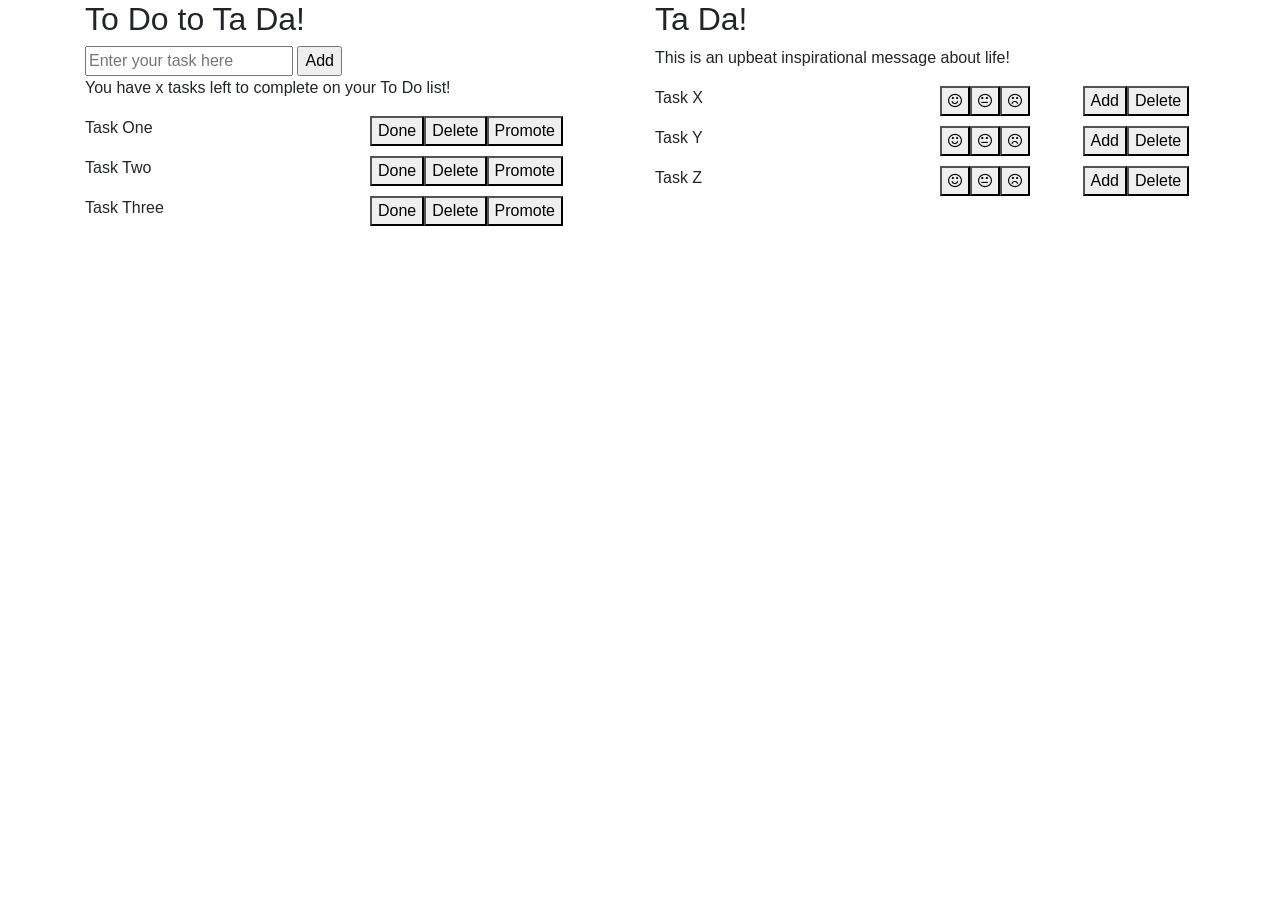
==== index.html @ cca59848 "Added working responsive design" ====
<!DOCTYPE html>
<html lang="en">

<head>
    <meta charset="UTF-8">
    <meta name="viewport" content="width=device-width, initial-scale=1.0">
    <meta http-equiv="X-UA-Compatible" content="ie=edge">
    <title>To Do Ta Da</title>
    <link rel="stylesheet" href="https://stackpath.bootstrapcdn.com/bootstrap/4.3.1/css/bootstrap.min.css"
        integrity="sha384-ggOyR0iXCbMQv3Xipma34MD+dH/1fQ784/j6cY/iJTQUOhcWr7x9JvoRxT2MZw1T" crossorigin="anonymous">
    <link rel="stylesheet" href="https://stackpath.bootstrapcdn.com/font-awesome/4.7.0/css/font-awesome.min.css">
    <link rel="stylesheet" href="styles.css">
</head>

<body>
    <div class="container">
        <!-- container div -->
        <div class="row">
            <!-- main row div -->

            <div class="col-12 col-sm-6">
                <!-- responsive section for larger layouts -->
                <h2>To Do to Ta Da!</h2>
                <form>
                    <fieldset>
                        <div id=“Add-Task”>
                            <!-- add task div -->
                            <input type="text" placeholder="Enter your task here" />
                            <input type="submit" value="Add">
                        </div> <!-- add task div -->
                    </fieldset>
                </form>
                <p>
                    You have x tasks left to complete on your To Do list!
                </p>
                <div class="row">
                    <!-- row div for task 1 -->
                    <div class="col-6">
                        <!-- class div for task 1 -->
                        <p>Task One</p>
                    </div> <!-- class div for task 1 -->
                    <div class="col-6">
                        <!-- class div for task 1 buttons -->
                        <div class="btn-group" role="group" aria-label="To Do List Buttons">
                            <!-- div task 1 buttons group -->
                            <button>Done</button>
                            <button>Delete</button>
                            <button>Promote</button>
                        </div> <!-- div task 1 buttons group -->
                    </div> <!-- class div for task 1 buttons -->
                </div> <!-- row div for task 1 -->
                <div class="row">
                    <!-- row div for task 2 -->
                    <div class="col-6">
                        <!-- class div for task 2 -->
                        <p>Task Two</p>
                    </div> <!-- class div for task 2 -->
                    <div class="col-6">
                        <!-- class div for task 2 buttons-->
                        <div class="btn-group" role="group" aria-label="To Do List Buttons">
                            <button>Done</button>
                            <button>Delete</button>
                            <button>Promote</button>
                        </div> <!-- class div for task 2 buttons-->
                    </div> <!-- class div for task 2 -->
                </div> <!-- row div for task 2 -->
                <div class="row">
                    <!-- row div for task 3 -->
                    <div class="col-6">
                        <!-- class div for task 3 -->
                        <p>Task Three</p>
                    </div> <!-- class div for task 3 -->
                    <div class="col-6">
                        <!-- class div for task 3 buttons-->
                        <div class="btn-group" role="group" aria-label="To Do List Buttons">
                            <button>Done</button>
                            <button>Delete</button>
                            <button>Promote</button>
                        </div> <!-- class div for task 3 buttons-->
                    </div> <!-- class div for task 3 -->
                </div> <!-- row div for task 3 -->
            </div> <!-- responsive section for larger layouts -->

            <!-- ta da section -->
            <div class="col-12 col-sm-6">
                <!-- responsive section for larger layouts -->
                <div>
                    <!-- ta da heading row div -->
                    <h2>Ta Da!</h2>
                </div> <!-- ta da heading row div -->
                <div>
                    <!-- ta da message row div -->
                    <p>This is an upbeat inspirational message about life!</p>
                </div> <!-- ta da message row div -->
                <div class="row">
                    <!-- row div for task x -->
                    <div class="col-6">
                        <!-- class div for task x -->
                        <p>Task X</p>
                    </div> <!-- class div for task x -->
                    <div class="col-3">
                        <!-- class div for task x emoticons-->
                        <div class="btn-group" role="group" aria-label="Ta Da list emoticon buttons">
                            <!-- class div for task x emoticons buttons-->
                            <button><i class="fa fa-smile-o" aria-hidden="true"></i></button>
                            <button><i class="fa fa-meh-o" aria-hidden="true"></i></button>
                            <button><i class="fa fa-frown-o" aria-hidden="true"></i></button>
                        </div><!-- class div for task x emoticons buttons-->
                    </div><!-- class div for task x emoticons-->

                    <div class="col-3">
                        <!-- class div for task y button group-->
                        <div class="btn-group" role="group" aria-label="Ta Da List Buttons">
                            <!-- class div for task y buttons-->
                            <button>Add</button>
                            <button>Delete</button>
                        </div> <!-- class div for task y buttons-->
                    </div> <!-- class div for task y button group-->
                </div> <!-- row div for task y -->
                <div class="row">
                    <!-- row div for task y -->
                    <div class="col-6">
                        <!-- class div for task y -->
                        <p>Task Y</p>
                    </div> <!-- class div for task y -->
                    <div class="col-3">
                        <!-- class div for task y emoticons-->
                        <div class="btn-group" role="group" aria-label="Ta Da list emoticon buttons">
                            <!-- class div for task y emoticons buttons-->
                            <button><i class="fa fa-smile-o" aria-hidden="true"></i></button>
                            <button><i class="fa fa-meh-o" aria-hidden="true"></i></button>
                            <button><i class="fa fa-frown-o" aria-hidden="true"></i></button>
                        </div><!-- class div for task y emoticons buttons-->
                    </div><!-- class div for task y emoticons-->

                    <div class="col-3">
                        <!-- class div for task y button group-->
                        <div class="btn-group" role="group" aria-label="Ta Da List Buttons">
                            <!-- class div for task y buttons-->
                            <button>Add</button>
                            <button>Delete</button>
                        </div> <!-- class div for task y buttons-->
                    </div> <!-- class div for task y button group-->
                </div> <!-- row div for task y -->


                <div class="row">
                    <!-- row div for task z -->
                    <div class="col-6">
                        <!-- class div for task z -->
                        <p>Task Z</p>
                    </div> <!-- class div for task z -->
                    <div class="col-3">
                        <!-- class div for task z emoticons-->
                        <div class="btn-group" role="group" aria-label="Ta Da list emoticon buttons">
                            <!-- class div for task z emoticons buttons-->
                            <button><i class="fa fa-smile-o" aria-hidden="true"></i></button>
                            <button><i class="fa fa-meh-o" aria-hidden="true"></i></button>
                            <button><i class="fa fa-frown-o" aria-hidden="true"></i></button>
                        </div><!-- class div for task z emoticons buttons-->
                    </div><!-- class div for task z emoticons-->

                    <div class="col-3">
                        <!-- class div for task z button group-->
                        <div class="btn-group" role="group" aria-label="Ta Da List Buttons">
                            <!-- class div for task z buttons-->
                            <button>Add</button>
                            <button>Delete</button>
                        </div> <!-- class div for task z buttons-->
                    </div> <!-- class div for task z button group-->
                </div> <!-- row div for task z -->
            </div> <!-- responsive section for larger layouts -->

        </div> <!-- main row div -->
    </div> <!-- container div -->
</body>

</html>
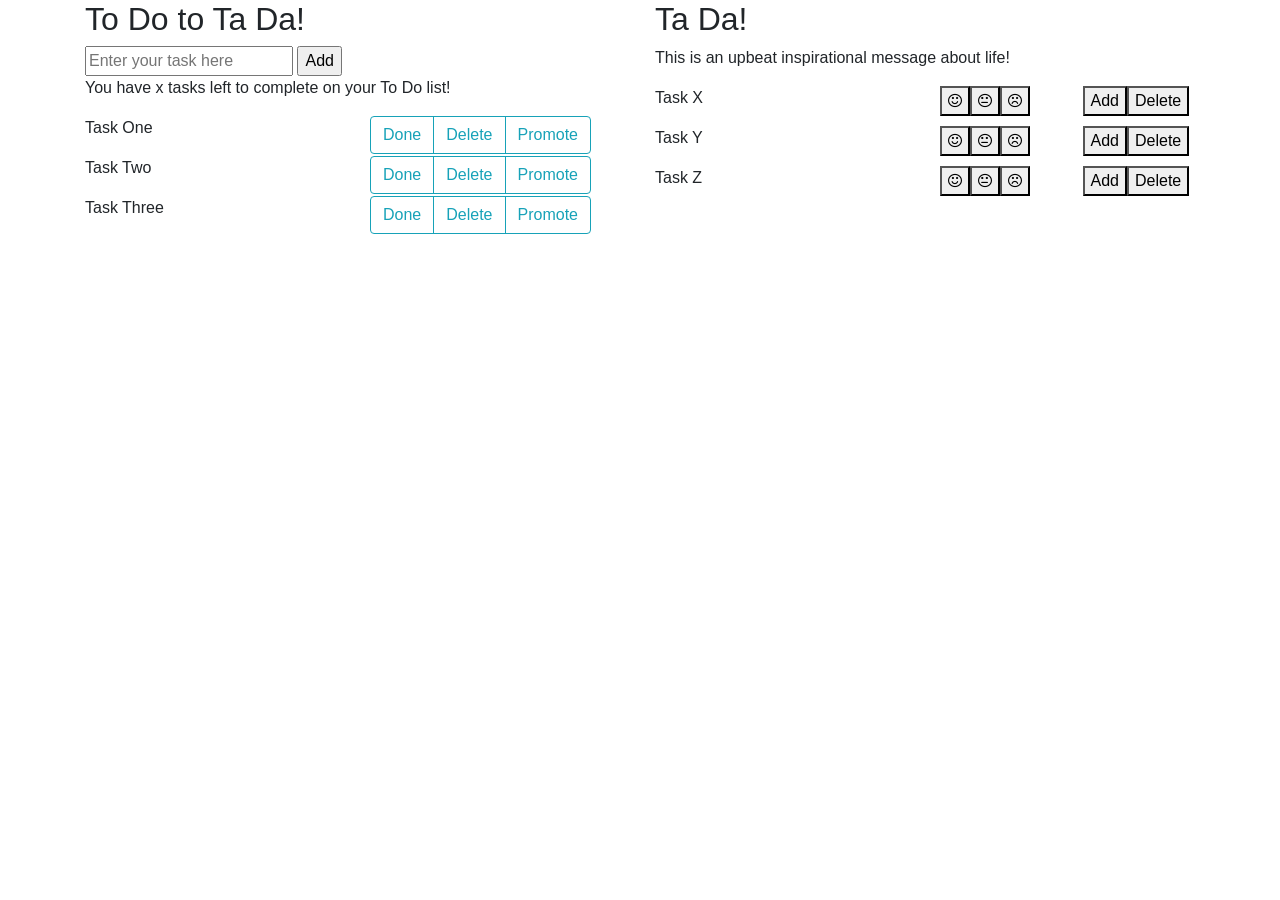
==== commit 7cab4cc9: "Added styling to To Do buttons" ====
--- a/index.html
+++ b/index.html
@@ -43,9 +43,9 @@
                         <!-- class div for task 1 buttons -->
                         <div class="btn-group" role="group" aria-label="To Do List Buttons">
                             <!-- div task 1 buttons group -->
-                            <button>Done</button>
-                            <button>Delete</button>
-                            <button>Promote</button>
+                            <button type="button" class="btn btn-outline-info">Done</button>
+                            <button type="button" class="btn btn-outline-info">Delete</button>
+                            <button type="button" class="btn btn-outline-info">Promote</button>
                         </div> <!-- div task 1 buttons group -->
                     </div> <!-- class div for task 1 buttons -->
                 </div> <!-- row div for task 1 -->
@@ -58,9 +58,9 @@
                     <div class="col-6">
                         <!-- class div for task 2 buttons-->
                         <div class="btn-group" role="group" aria-label="To Do List Buttons">
-                            <button>Done</button>
-                            <button>Delete</button>
-                            <button>Promote</button>
+                            <button type="button" class="btn btn-outline-info">Done</button>
+                            <button type="button" class="btn btn-outline-info">Delete</button>
+                            <button type="button" class="btn btn-outline-info">Promote</button>
                         </div> <!-- class div for task 2 buttons-->
                     </div> <!-- class div for task 2 -->
                 </div> <!-- row div for task 2 -->
@@ -73,9 +73,9 @@
                     <div class="col-6">
                         <!-- class div for task 3 buttons-->
                         <div class="btn-group" role="group" aria-label="To Do List Buttons">
-                            <button>Done</button>
-                            <button>Delete</button>
-                            <button>Promote</button>
+                            <button type="button" class="btn btn-outline-info">Done</button>
+                            <button type="button" class="btn btn-outline-info">Delete</button>
+                            <button type="button" class="btn btn-outline-info">Promote</button>
                         </div> <!-- class div for task 3 buttons-->
                     </div> <!-- class div for task 3 -->
                 </div> <!-- row div for task 3 -->
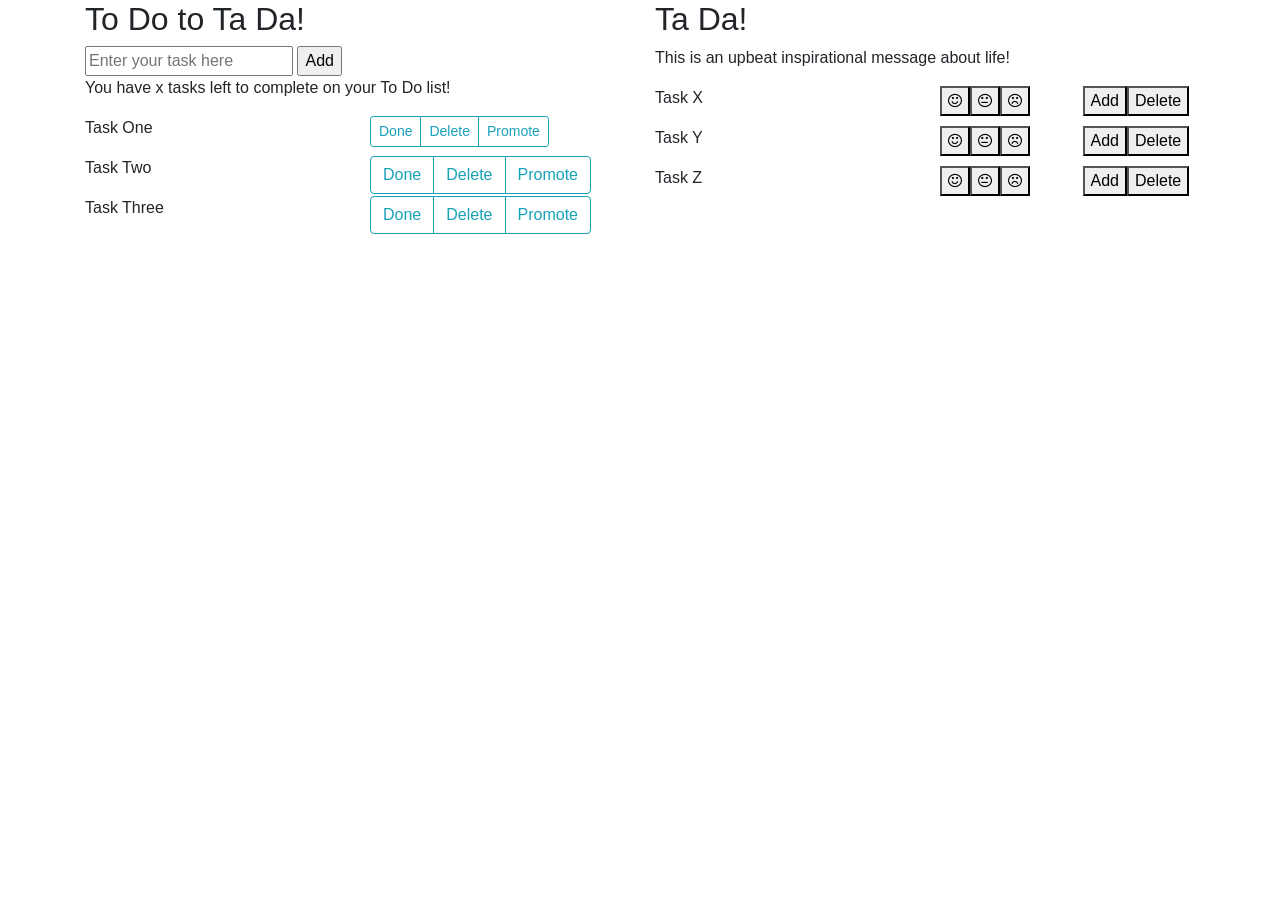
==== commit 10b0a426: "Styled To Do list buttons to be smaller" ====
--- a/index.html
+++ b/index.html
@@ -43,9 +43,9 @@
                         <!-- class div for task 1 buttons -->
                         <div class="btn-group" role="group" aria-label="To Do List Buttons">
                             <!-- div task 1 buttons group -->
-                            <button type="button" class="btn btn-outline-info">Done</button>
-                            <button type="button" class="btn btn-outline-info">Delete</button>
-                            <button type="button" class="btn btn-outline-info">Promote</button>
+                            <button type="button" class="btn btn-outline-info btn-sm">Done</button>
+                            <button type="button" class="btn btn-outline-info btn-sm">Delete</button>
+                            <button type="button" class="btn btn-outline-info btn-sm">Promote</button>
                         </div> <!-- div task 1 buttons group -->
                     </div> <!-- class div for task 1 buttons -->
                 </div> <!-- row div for task 1 -->
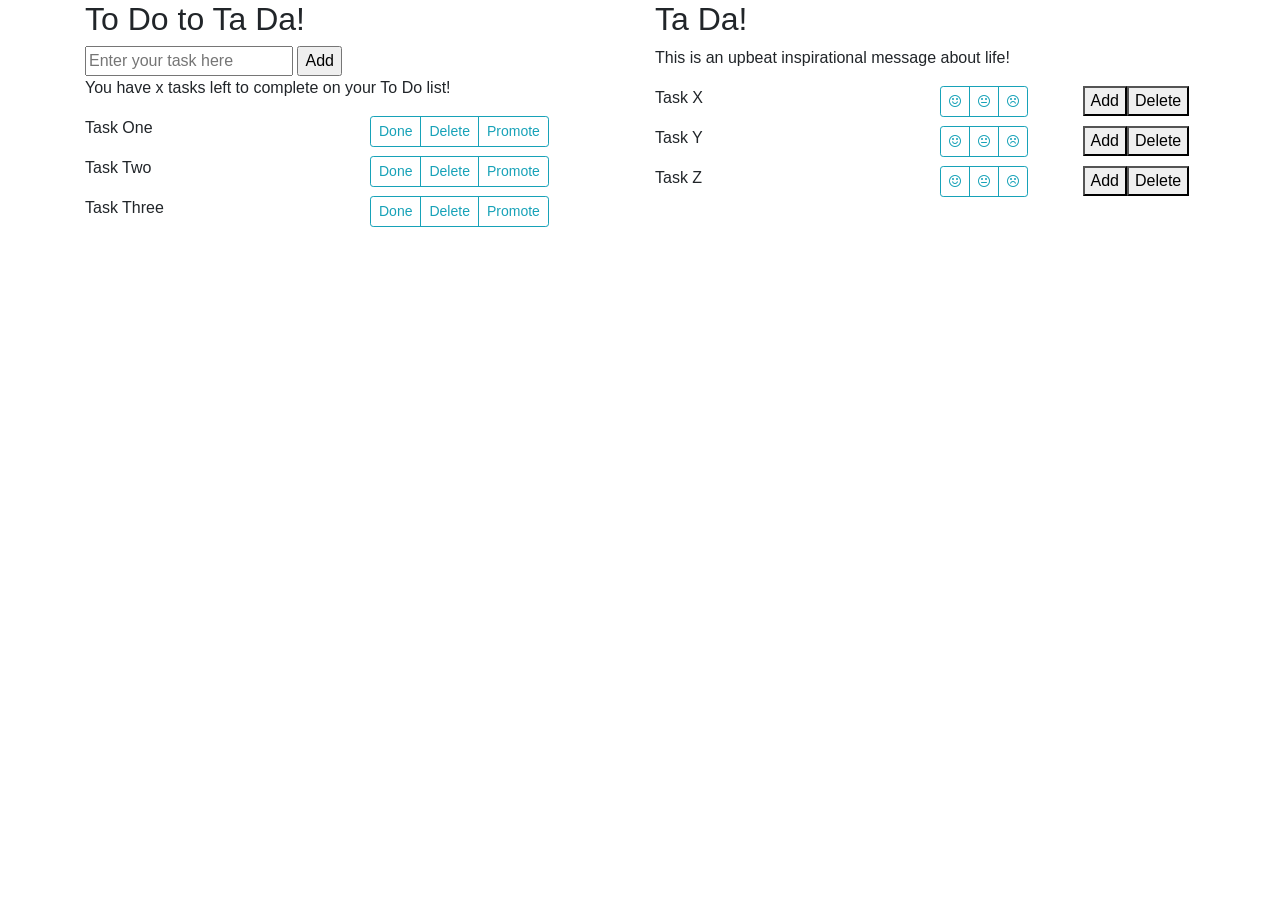
==== commit 4da86228: "Added styling and sizing to emoticon buttons" ====
--- a/index.html
+++ b/index.html
@@ -58,9 +58,9 @@
                     <div class="col-6">
                         <!-- class div for task 2 buttons-->
                         <div class="btn-group" role="group" aria-label="To Do List Buttons">
-                            <button type="button" class="btn btn-outline-info">Done</button>
-                            <button type="button" class="btn btn-outline-info">Delete</button>
-                            <button type="button" class="btn btn-outline-info">Promote</button>
+                            <button type="button" class="btn btn-outline-info btn-sm">Done</button>
+                            <button type="button" class="btn btn-outline-info btn-sm">Delete</button>
+                            <button type="button" class="btn btn-outline-info btn-sm">Promote</button>
                         </div> <!-- class div for task 2 buttons-->
                     </div> <!-- class div for task 2 -->
                 </div> <!-- row div for task 2 -->
@@ -73,9 +73,9 @@
                     <div class="col-6">
                         <!-- class div for task 3 buttons-->
                         <div class="btn-group" role="group" aria-label="To Do List Buttons">
-                            <button type="button" class="btn btn-outline-info">Done</button>
-                            <button type="button" class="btn btn-outline-info">Delete</button>
-                            <button type="button" class="btn btn-outline-info">Promote</button>
+                            <button type="button" class="btn btn-outline-info btn-sm">Done</button>
+                            <button type="button" class="btn btn-outline-info btn-sm">Delete</button>
+                            <button type="button" class="btn btn-outline-info btn-sm">Promote</button>
                         </div> <!-- class div for task 3 buttons-->
                     </div> <!-- class div for task 3 -->
                 </div> <!-- row div for task 3 -->
@@ -102,9 +102,9 @@
                         <!-- class div for task x emoticons-->
                         <div class="btn-group" role="group" aria-label="Ta Da list emoticon buttons">
                             <!-- class div for task x emoticons buttons-->
-                            <button><i class="fa fa-smile-o" aria-hidden="true"></i></button>
-                            <button><i class="fa fa-meh-o" aria-hidden="true"></i></button>
-                            <button><i class="fa fa-frown-o" aria-hidden="true"></i></button>
+                            <button type="button" class="btn btn-outline-info btn-sm"><i class="fa fa-smile-o" aria-hidden="true"></i></button>
+                            <button type="button" class="btn btn-outline-info btn-sm"><i class="fa fa-meh-o" aria-hidden="true"></i></button>
+                            <button type="button" class="btn btn-outline-info btn-sm"><i class="fa fa-frown-o" aria-hidden="true"></i></button>
                         </div><!-- class div for task x emoticons buttons-->
                     </div><!-- class div for task x emoticons-->
 
@@ -127,9 +127,9 @@
                         <!-- class div for task y emoticons-->
                         <div class="btn-group" role="group" aria-label="Ta Da list emoticon buttons">
                             <!-- class div for task y emoticons buttons-->
-                            <button><i class="fa fa-smile-o" aria-hidden="true"></i></button>
-                            <button><i class="fa fa-meh-o" aria-hidden="true"></i></button>
-                            <button><i class="fa fa-frown-o" aria-hidden="true"></i></button>
+                            <button type="button" class="btn btn-outline-info btn-sm"><i class="fa fa-smile-o" aria-hidden="true"></i></button>
+                            <button type="button" class="btn btn-outline-info btn-sm"><i class="fa fa-meh-o" aria-hidden="true"></i></button>
+                            <button type="button" class="btn btn-outline-info btn-sm"><i class="fa fa-frown-o" aria-hidden="true"></i></button>
                         </div><!-- class div for task y emoticons buttons-->
                     </div><!-- class div for task y emoticons-->
 
@@ -154,9 +154,9 @@
                         <!-- class div for task z emoticons-->
                         <div class="btn-group" role="group" aria-label="Ta Da list emoticon buttons">
                             <!-- class div for task z emoticons buttons-->
-                            <button><i class="fa fa-smile-o" aria-hidden="true"></i></button>
-                            <button><i class="fa fa-meh-o" aria-hidden="true"></i></button>
-                            <button><i class="fa fa-frown-o" aria-hidden="true"></i></button>
+                            <button type="button" class="btn btn-outline-info btn-sm"><i class="fa fa-smile-o" aria-hidden="true"></i></button>
+                            <button type="button" class="btn btn-outline-info btn-sm"><i class="fa fa-meh-o" aria-hidden="true"></i></button>
+                            <button type="button" class="btn btn-outline-info btn-sm"><i class="fa fa-frown-o" aria-hidden="true"></i></button>
                         </div><!-- class div for task z emoticons buttons-->
                     </div><!-- class div for task z emoticons-->
 
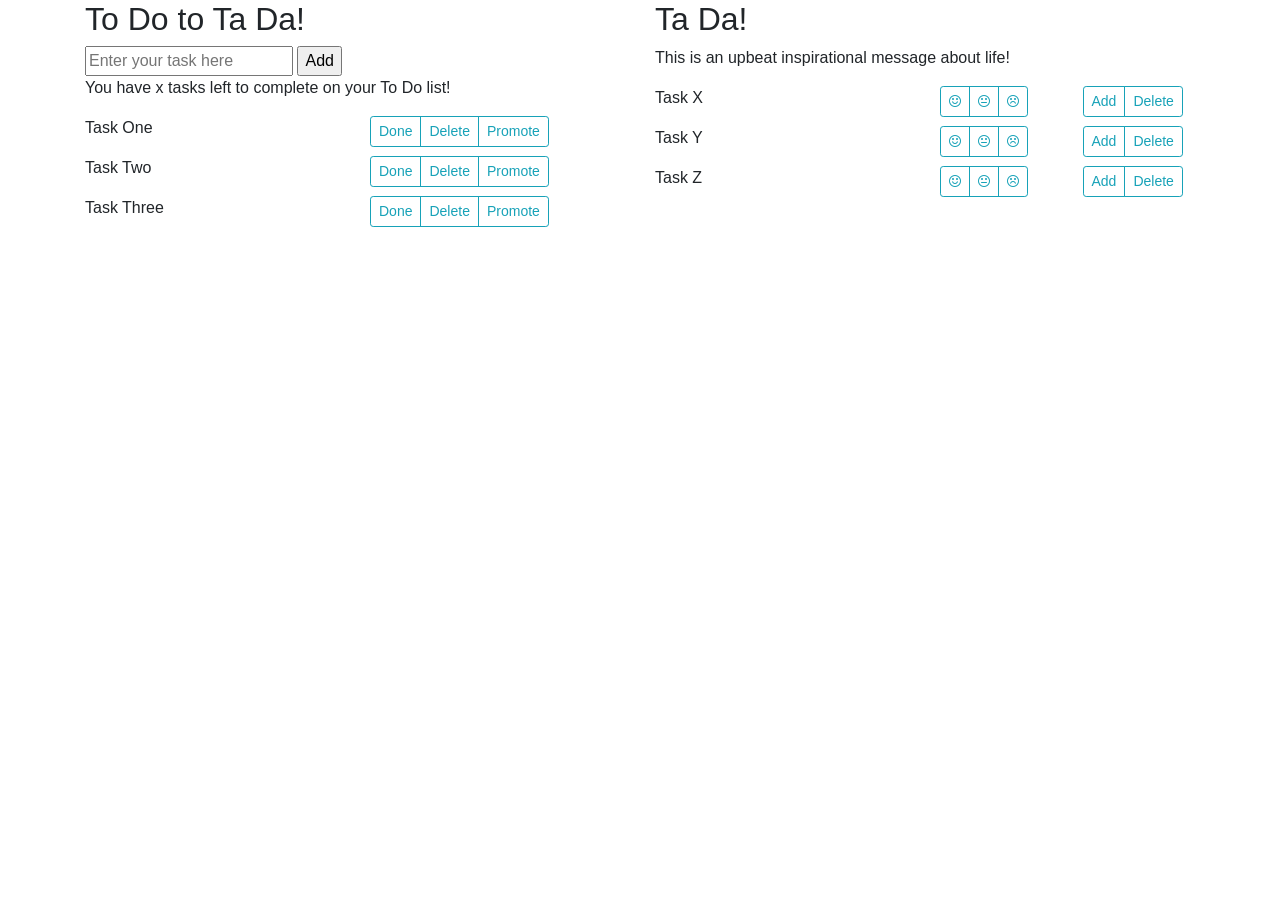
==== commit 66050ed8: "Added styling to Ta Da buttons" ====
--- a/index.html
+++ b/index.html
@@ -102,9 +102,12 @@
                         <!-- class div for task x emoticons-->
                         <div class="btn-group" role="group" aria-label="Ta Da list emoticon buttons">
                             <!-- class div for task x emoticons buttons-->
-                            <button type="button" class="btn btn-outline-info btn-sm"><i class="fa fa-smile-o" aria-hidden="true"></i></button>
-                            <button type="button" class="btn btn-outline-info btn-sm"><i class="fa fa-meh-o" aria-hidden="true"></i></button>
-                            <button type="button" class="btn btn-outline-info btn-sm"><i class="fa fa-frown-o" aria-hidden="true"></i></button>
+                            <button type="button" class="btn btn-outline-info btn-sm"><i class="fa fa-smile-o"
+                                    aria-hidden="true"></i></button>
+                            <button type="button" class="btn btn-outline-info btn-sm"><i class="fa fa-meh-o"
+                                    aria-hidden="true"></i></button>
+                            <button type="button" class="btn btn-outline-info btn-sm"><i class="fa fa-frown-o"
+                                    aria-hidden="true"></i></button>
                         </div><!-- class div for task x emoticons buttons-->
                     </div><!-- class div for task x emoticons-->
 
@@ -112,8 +115,8 @@
                         <!-- class div for task y button group-->
                         <div class="btn-group" role="group" aria-label="Ta Da List Buttons">
                             <!-- class div for task y buttons-->
-                            <button>Add</button>
-                            <button>Delete</button>
+                            <button type="button" class="btn btn-outline-info btn-sm">Add</button>
+                            <button type="button" class="btn btn-outline-info btn-sm">Delete</button>
                         </div> <!-- class div for task y buttons-->
                     </div> <!-- class div for task y button group-->
                 </div> <!-- row div for task y -->
@@ -127,9 +130,12 @@
                         <!-- class div for task y emoticons-->
                         <div class="btn-group" role="group" aria-label="Ta Da list emoticon buttons">
                             <!-- class div for task y emoticons buttons-->
-                            <button type="button" class="btn btn-outline-info btn-sm"><i class="fa fa-smile-o" aria-hidden="true"></i></button>
-                            <button type="button" class="btn btn-outline-info btn-sm"><i class="fa fa-meh-o" aria-hidden="true"></i></button>
-                            <button type="button" class="btn btn-outline-info btn-sm"><i class="fa fa-frown-o" aria-hidden="true"></i></button>
+                            <button type="button" class="btn btn-outline-info btn-sm"><i class="fa fa-smile-o"
+                                    aria-hidden="true"></i></button>
+                            <button type="button" class="btn btn-outline-info btn-sm"><i class="fa fa-meh-o"
+                                    aria-hidden="true"></i></button>
+                            <button type="button" class="btn btn-outline-info btn-sm"><i class="fa fa-frown-o"
+                                    aria-hidden="true"></i></button>
                         </div><!-- class div for task y emoticons buttons-->
                     </div><!-- class div for task y emoticons-->
 
@@ -137,8 +143,8 @@
                         <!-- class div for task y button group-->
                         <div class="btn-group" role="group" aria-label="Ta Da List Buttons">
                             <!-- class div for task y buttons-->
-                            <button>Add</button>
-                            <button>Delete</button>
+                            <button type="button" class="btn btn-outline-info btn-sm">Add</button>
+                            <button type="button" class="btn btn-outline-info btn-sm">Delete</button>
                         </div> <!-- class div for task y buttons-->
                     </div> <!-- class div for task y button group-->
                 </div> <!-- row div for task y -->
@@ -154,9 +160,12 @@
                         <!-- class div for task z emoticons-->
                         <div class="btn-group" role="group" aria-label="Ta Da list emoticon buttons">
                             <!-- class div for task z emoticons buttons-->
-                            <button type="button" class="btn btn-outline-info btn-sm"><i class="fa fa-smile-o" aria-hidden="true"></i></button>
-                            <button type="button" class="btn btn-outline-info btn-sm"><i class="fa fa-meh-o" aria-hidden="true"></i></button>
-                            <button type="button" class="btn btn-outline-info btn-sm"><i class="fa fa-frown-o" aria-hidden="true"></i></button>
+                            <button type="button" class="btn btn-outline-info btn-sm"><i class="fa fa-smile-o"
+                                    aria-hidden="true"></i></button>
+                            <button type="button" class="btn btn-outline-info btn-sm"><i class="fa fa-meh-o"
+                                    aria-hidden="true"></i></button>
+                            <button type="button" class="btn btn-outline-info btn-sm"><i class="fa fa-frown-o"
+                                    aria-hidden="true"></i></button>
                         </div><!-- class div for task z emoticons buttons-->
                     </div><!-- class div for task z emoticons-->
 
@@ -164,8 +173,8 @@
                         <!-- class div for task z button group-->
                         <div class="btn-group" role="group" aria-label="Ta Da List Buttons">
                             <!-- class div for task z buttons-->
-                            <button>Add</button>
-                            <button>Delete</button>
+                            <button type="button" class="btn btn-outline-info btn-sm">Add</button>
+                            <button type="button" class="btn btn-outline-info btn-sm">Delete</button>
                         </div> <!-- class div for task z buttons-->
                     </div> <!-- class div for task z button group-->
                 </div> <!-- row div for task z -->
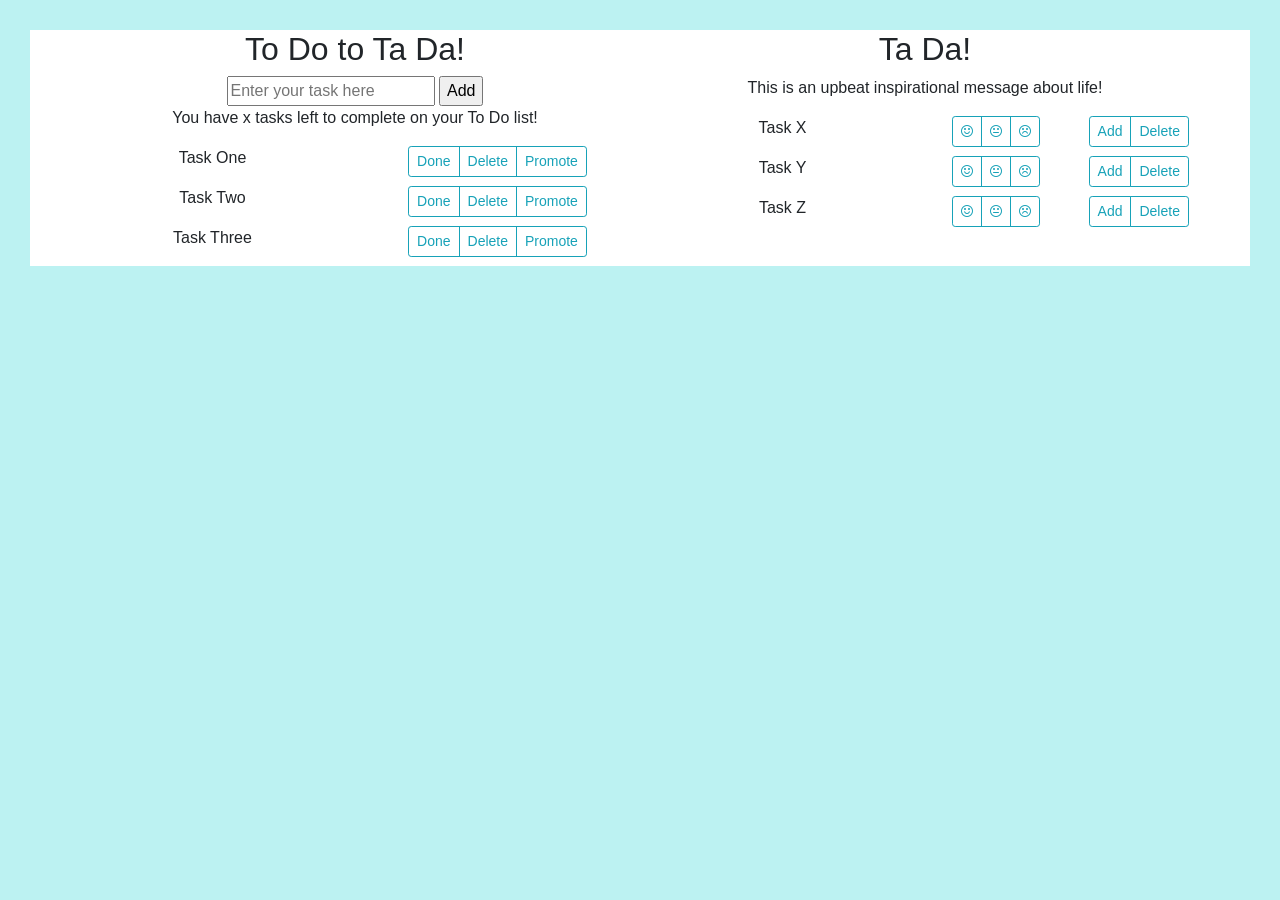
==== commit 73d59b3c: "Added bg colour and page border" ====
--- a/index.html
+++ b/index.html
@@ -13,175 +13,178 @@
 </head>
 
 <body>
-    <div class="container">
-        <!-- container div -->
-        <div class="row">
-            <!-- main row div -->
+    <div class="page-border">
+        <!-- page border div -->
+        <div class="container">
+            <!-- container div -->
+            <div class="row">
+                <!-- main row div -->
 
-            <div class="col-12 col-sm-6">
-                <!-- responsive section for larger layouts -->
-                <h2>To Do to Ta Da!</h2>
-                <form>
-                    <fieldset>
-                        <div id=“Add-Task”>
-                            <!-- add task div -->
-                            <input type="text" placeholder="Enter your task here" />
-                            <input type="submit" value="Add">
-                        </div> <!-- add task div -->
-                    </fieldset>
-                </form>
-                <p>
-                    You have x tasks left to complete on your To Do list!
-                </p>
-                <div class="row">
-                    <!-- row div for task 1 -->
-                    <div class="col-6">
-                        <!-- class div for task 1 -->
-                        <p>Task One</p>
-                    </div> <!-- class div for task 1 -->
-                    <div class="col-6">
-                        <!-- class div for task 1 buttons -->
-                        <div class="btn-group" role="group" aria-label="To Do List Buttons">
-                            <!-- div task 1 buttons group -->
-                            <button type="button" class="btn btn-outline-info btn-sm">Done</button>
-                            <button type="button" class="btn btn-outline-info btn-sm">Delete</button>
-                            <button type="button" class="btn btn-outline-info btn-sm">Promote</button>
-                        </div> <!-- div task 1 buttons group -->
-                    </div> <!-- class div for task 1 buttons -->
-                </div> <!-- row div for task 1 -->
-                <div class="row">
-                    <!-- row div for task 2 -->
-                    <div class="col-6">
-                        <!-- class div for task 2 -->
-                        <p>Task Two</p>
-                    </div> <!-- class div for task 2 -->
-                    <div class="col-6">
-                        <!-- class div for task 2 buttons-->
-                        <div class="btn-group" role="group" aria-label="To Do List Buttons">
-                            <button type="button" class="btn btn-outline-info btn-sm">Done</button>
-                            <button type="button" class="btn btn-outline-info btn-sm">Delete</button>
-                            <button type="button" class="btn btn-outline-info btn-sm">Promote</button>
-                        </div> <!-- class div for task 2 buttons-->
-                    </div> <!-- class div for task 2 -->
-                </div> <!-- row div for task 2 -->
-                <div class="row">
-                    <!-- row div for task 3 -->
-                    <div class="col-6">
-                        <!-- class div for task 3 -->
-                        <p>Task Three</p>
-                    </div> <!-- class div for task 3 -->
-                    <div class="col-6">
-                        <!-- class div for task 3 buttons-->
-                        <div class="btn-group" role="group" aria-label="To Do List Buttons">
-                            <button type="button" class="btn btn-outline-info btn-sm">Done</button>
-                            <button type="button" class="btn btn-outline-info btn-sm">Delete</button>
-                            <button type="button" class="btn btn-outline-info btn-sm">Promote</button>
-                        </div> <!-- class div for task 3 buttons-->
-                    </div> <!-- class div for task 3 -->
-                </div> <!-- row div for task 3 -->
-            </div> <!-- responsive section for larger layouts -->
+                <div class="col-12 col-sm-6">
+                    <!-- responsive section for larger layouts -->
+                    <h2>To Do to Ta Da!</h2>
+                    <form>
+                        <fieldset>
+                            <div id=“Add-Task”>
+                                <!-- add task div -->
+                                <input type="text" placeholder="Enter your task here" />
+                                <input type="submit" value="Add">
+                            </div> <!-- add task div -->
+                        </fieldset>
+                    </form>
+                    <p>
+                        You have x tasks left to complete on your To Do list!
+                    </p>
+                    <div class="row">
+                        <!-- row div for task 1 -->
+                        <div class="col-6">
+                            <!-- class div for task 1 -->
+                            <p>Task One</p>
+                        </div> <!-- class div for task 1 -->
+                        <div class="col-6">
+                            <!-- class div for task 1 buttons -->
+                            <div class="btn-group" role="group" aria-label="To Do List Buttons">
+                                <!-- div task 1 buttons group -->
+                                <button type="button" class="btn btn-outline-info btn-sm">Done</button>
+                                <button type="button" class="btn btn-outline-info btn-sm">Delete</button>
+                                <button type="button" class="btn btn-outline-info btn-sm">Promote</button>
+                            </div> <!-- div task 1 buttons group -->
+                        </div> <!-- class div for task 1 buttons -->
+                    </div> <!-- row div for task 1 -->
+                    <div class="row">
+                        <!-- row div for task 2 -->
+                        <div class="col-6">
+                            <!-- class div for task 2 -->
+                            <p>Task Two</p>
+                        </div> <!-- class div for task 2 -->
+                        <div class="col-6">
+                            <!-- class div for task 2 buttons-->
+                            <div class="btn-group" role="group" aria-label="To Do List Buttons">
+                                <button type="button" class="btn btn-outline-info btn-sm">Done</button>
+                                <button type="button" class="btn btn-outline-info btn-sm">Delete</button>
+                                <button type="button" class="btn btn-outline-info btn-sm">Promote</button>
+                            </div> <!-- class div for task 2 buttons-->
+                        </div> <!-- class div for task 2 -->
+                    </div> <!-- row div for task 2 -->
+                    <div class="row">
+                        <!-- row div for task 3 -->
+                        <div class="col-6">
+                            <!-- class div for task 3 -->
+                            <p>Task Three</p>
+                        </div> <!-- class div for task 3 -->
+                        <div class="col-6">
+                            <!-- class div for task 3 buttons-->
+                            <div class="btn-group" role="group" aria-label="To Do List Buttons">
+                                <button type="button" class="btn btn-outline-info btn-sm">Done</button>
+                                <button type="button" class="btn btn-outline-info btn-sm">Delete</button>
+                                <button type="button" class="btn btn-outline-info btn-sm">Promote</button>
+                            </div> <!-- class div for task 3 buttons-->
+                        </div> <!-- class div for task 3 -->
+                    </div> <!-- row div for task 3 -->
+                </div> <!-- responsive section for larger layouts -->
 
-            <!-- ta da section -->
-            <div class="col-12 col-sm-6">
-                <!-- responsive section for larger layouts -->
-                <div>
-                    <!-- ta da heading row div -->
-                    <h2>Ta Da!</h2>
-                </div> <!-- ta da heading row div -->
-                <div>
-                    <!-- ta da message row div -->
-                    <p>This is an upbeat inspirational message about life!</p>
-                </div> <!-- ta da message row div -->
-                <div class="row">
-                    <!-- row div for task x -->
-                    <div class="col-6">
-                        <!-- class div for task x -->
-                        <p>Task X</p>
-                    </div> <!-- class div for task x -->
-                    <div class="col-3">
-                        <!-- class div for task x emoticons-->
-                        <div class="btn-group" role="group" aria-label="Ta Da list emoticon buttons">
-                            <!-- class div for task x emoticons buttons-->
-                            <button type="button" class="btn btn-outline-info btn-sm"><i class="fa fa-smile-o"
-                                    aria-hidden="true"></i></button>
-                            <button type="button" class="btn btn-outline-info btn-sm"><i class="fa fa-meh-o"
-                                    aria-hidden="true"></i></button>
-                            <button type="button" class="btn btn-outline-info btn-sm"><i class="fa fa-frown-o"
-                                    aria-hidden="true"></i></button>
-                        </div><!-- class div for task x emoticons buttons-->
-                    </div><!-- class div for task x emoticons-->
+                <!-- ta da section -->
+                <div class="col-12 col-sm-6">
+                    <!-- responsive section for larger layouts -->
+                    <div>
+                        <!-- ta da heading row div -->
+                        <h2>Ta Da!</h2>
+                    </div> <!-- ta da heading row div -->
+                    <div>
+                        <!-- ta da message row div -->
+                        <p>This is an upbeat inspirational message about life!</p>
+                    </div> <!-- ta da message row div -->
+                    <div class="row">
+                        <!-- row div for task x -->
+                        <div class="col-6">
+                            <!-- class div for task x -->
+                            <p>Task X</p>
+                        </div> <!-- class div for task x -->
+                        <div class="col-3">
+                            <!-- class div for task x emoticons-->
+                            <div class="btn-group" role="group" aria-label="Ta Da list emoticon buttons">
+                                <!-- class div for task x emoticons buttons-->
+                                <button type="button" class="btn btn-outline-info btn-sm"><i class="fa fa-smile-o"
+                                        aria-hidden="true"></i></button>
+                                <button type="button" class="btn btn-outline-info btn-sm"><i class="fa fa-meh-o"
+                                        aria-hidden="true"></i></button>
+                                <button type="button" class="btn btn-outline-info btn-sm"><i class="fa fa-frown-o"
+                                        aria-hidden="true"></i></button>
+                            </div><!-- class div for task x emoticons buttons-->
+                        </div><!-- class div for task x emoticons-->
 
-                    <div class="col-3">
-                        <!-- class div for task y button group-->
-                        <div class="btn-group" role="group" aria-label="Ta Da List Buttons">
-                            <!-- class div for task y buttons-->
-                            <button type="button" class="btn btn-outline-info btn-sm">Add</button>
-                            <button type="button" class="btn btn-outline-info btn-sm">Delete</button>
-                        </div> <!-- class div for task y buttons-->
-                    </div> <!-- class div for task y button group-->
-                </div> <!-- row div for task y -->
-                <div class="row">
-                    <!-- row div for task y -->
-                    <div class="col-6">
-                        <!-- class div for task y -->
-                        <p>Task Y</p>
-                    </div> <!-- class div for task y -->
-                    <div class="col-3">
-                        <!-- class div for task y emoticons-->
-                        <div class="btn-group" role="group" aria-label="Ta Da list emoticon buttons">
-                            <!-- class div for task y emoticons buttons-->
-                            <button type="button" class="btn btn-outline-info btn-sm"><i class="fa fa-smile-o"
-                                    aria-hidden="true"></i></button>
-                            <button type="button" class="btn btn-outline-info btn-sm"><i class="fa fa-meh-o"
-                                    aria-hidden="true"></i></button>
-                            <button type="button" class="btn btn-outline-info btn-sm"><i class="fa fa-frown-o"
-                                    aria-hidden="true"></i></button>
-                        </div><!-- class div for task y emoticons buttons-->
-                    </div><!-- class div for task y emoticons-->
+                        <div class="col-3">
+                            <!-- class div for task y button group-->
+                            <div class="btn-group" role="group" aria-label="Ta Da List Buttons">
+                                <!-- class div for task y buttons-->
+                                <button type="button" class="btn btn-outline-info btn-sm">Add</button>
+                                <button type="button" class="btn btn-outline-info btn-sm">Delete</button>
+                            </div> <!-- class div for task y buttons-->
+                        </div> <!-- class div for task y button group-->
+                    </div> <!-- row div for task y -->
+                    <div class="row">
+                        <!-- row div for task y -->
+                        <div class="col-6">
+                            <!-- class div for task y -->
+                            <p>Task Y</p>
+                        </div> <!-- class div for task y -->
+                        <div class="col-3">
+                            <!-- class div for task y emoticons-->
+                            <div class="btn-group" role="group" aria-label="Ta Da list emoticon buttons">
+                                <!-- class div for task y emoticons buttons-->
+                                <button type="button" class="btn btn-outline-info btn-sm"><i class="fa fa-smile-o"
+                                        aria-hidden="true"></i></button>
+                                <button type="button" class="btn btn-outline-info btn-sm"><i class="fa fa-meh-o"
+                                        aria-hidden="true"></i></button>
+                                <button type="button" class="btn btn-outline-info btn-sm"><i class="fa fa-frown-o"
+                                        aria-hidden="true"></i></button>
+                            </div><!-- class div for task y emoticons buttons-->
+                        </div><!-- class div for task y emoticons-->
 
-                    <div class="col-3">
-                        <!-- class div for task y button group-->
-                        <div class="btn-group" role="group" aria-label="Ta Da List Buttons">
-                            <!-- class div for task y buttons-->
-                            <button type="button" class="btn btn-outline-info btn-sm">Add</button>
-                            <button type="button" class="btn btn-outline-info btn-sm">Delete</button>
-                        </div> <!-- class div for task y buttons-->
-                    </div> <!-- class div for task y button group-->
-                </div> <!-- row div for task y -->
+                        <div class="col-3">
+                            <!-- class div for task y button group-->
+                            <div class="btn-group" role="group" aria-label="Ta Da List Buttons">
+                                <!-- class div for task y buttons-->
+                                <button type="button" class="btn btn-outline-info btn-sm">Add</button>
+                                <button type="button" class="btn btn-outline-info btn-sm">Delete</button>
+                            </div> <!-- class div for task y buttons-->
+                        </div> <!-- class div for task y button group-->
+                    </div> <!-- row div for task y -->
 
 
-                <div class="row">
-                    <!-- row div for task z -->
-                    <div class="col-6">
-                        <!-- class div for task z -->
-                        <p>Task Z</p>
-                    </div> <!-- class div for task z -->
-                    <div class="col-3">
-                        <!-- class div for task z emoticons-->
-                        <div class="btn-group" role="group" aria-label="Ta Da list emoticon buttons">
-                            <!-- class div for task z emoticons buttons-->
-                            <button type="button" class="btn btn-outline-info btn-sm"><i class="fa fa-smile-o"
-                                    aria-hidden="true"></i></button>
-                            <button type="button" class="btn btn-outline-info btn-sm"><i class="fa fa-meh-o"
-                                    aria-hidden="true"></i></button>
-                            <button type="button" class="btn btn-outline-info btn-sm"><i class="fa fa-frown-o"
-                                    aria-hidden="true"></i></button>
-                        </div><!-- class div for task z emoticons buttons-->
-                    </div><!-- class div for task z emoticons-->
+                    <div class="row">
+                        <!-- row div for task z -->
+                        <div class="col-6">
+                            <!-- class div for task z -->
+                            <p>Task Z</p>
+                        </div> <!-- class div for task z -->
+                        <div class="col-3">
+                            <!-- class div for task z emoticons-->
+                            <div class="btn-group" role="group" aria-label="Ta Da list emoticon buttons">
+                                <!-- class div for task z emoticons buttons-->
+                                <button type="button" class="btn btn-outline-info btn-sm"><i class="fa fa-smile-o"
+                                        aria-hidden="true"></i></button>
+                                <button type="button" class="btn btn-outline-info btn-sm"><i class="fa fa-meh-o"
+                                        aria-hidden="true"></i></button>
+                                <button type="button" class="btn btn-outline-info btn-sm"><i class="fa fa-frown-o"
+                                        aria-hidden="true"></i></button>
+                            </div><!-- class div for task z emoticons buttons-->
+                        </div><!-- class div for task z emoticons-->
 
-                    <div class="col-3">
-                        <!-- class div for task z button group-->
-                        <div class="btn-group" role="group" aria-label="Ta Da List Buttons">
-                            <!-- class div for task z buttons-->
-                            <button type="button" class="btn btn-outline-info btn-sm">Add</button>
-                            <button type="button" class="btn btn-outline-info btn-sm">Delete</button>
-                        </div> <!-- class div for task z buttons-->
-                    </div> <!-- class div for task z button group-->
-                </div> <!-- row div for task z -->
-            </div> <!-- responsive section for larger layouts -->
+                        <div class="col-3">
+                            <!-- class div for task z button group-->
+                            <div class="btn-group" role="group" aria-label="Ta Da List Buttons">
+                                <!-- class div for task z buttons-->
+                                <button type="button" class="btn btn-outline-info btn-sm">Add</button>
+                                <button type="button" class="btn btn-outline-info btn-sm">Delete</button>
+                            </div> <!-- class div for task z buttons-->
+                        </div> <!-- class div for task z button group-->
+                    </div> <!-- row div for task z -->
+                </div> <!-- responsive section for larger layouts -->
 
-        </div> <!-- main row div -->
-    </div> <!-- container div -->
+            </div> <!-- main row div -->
+        </div> <!-- container div -->
+    </div> <!-- page border div -->
 </body>
 
 </html>
--- a/styles.css
+++ b/styles.css
@@ -0,0 +1,9 @@
+body {
+    background-color: rgba(120, 230, 230, 0.493);
+    text-align: center;
+}
+
+.page-border{
+    background-color: white;
+    margin: 30px;
+}
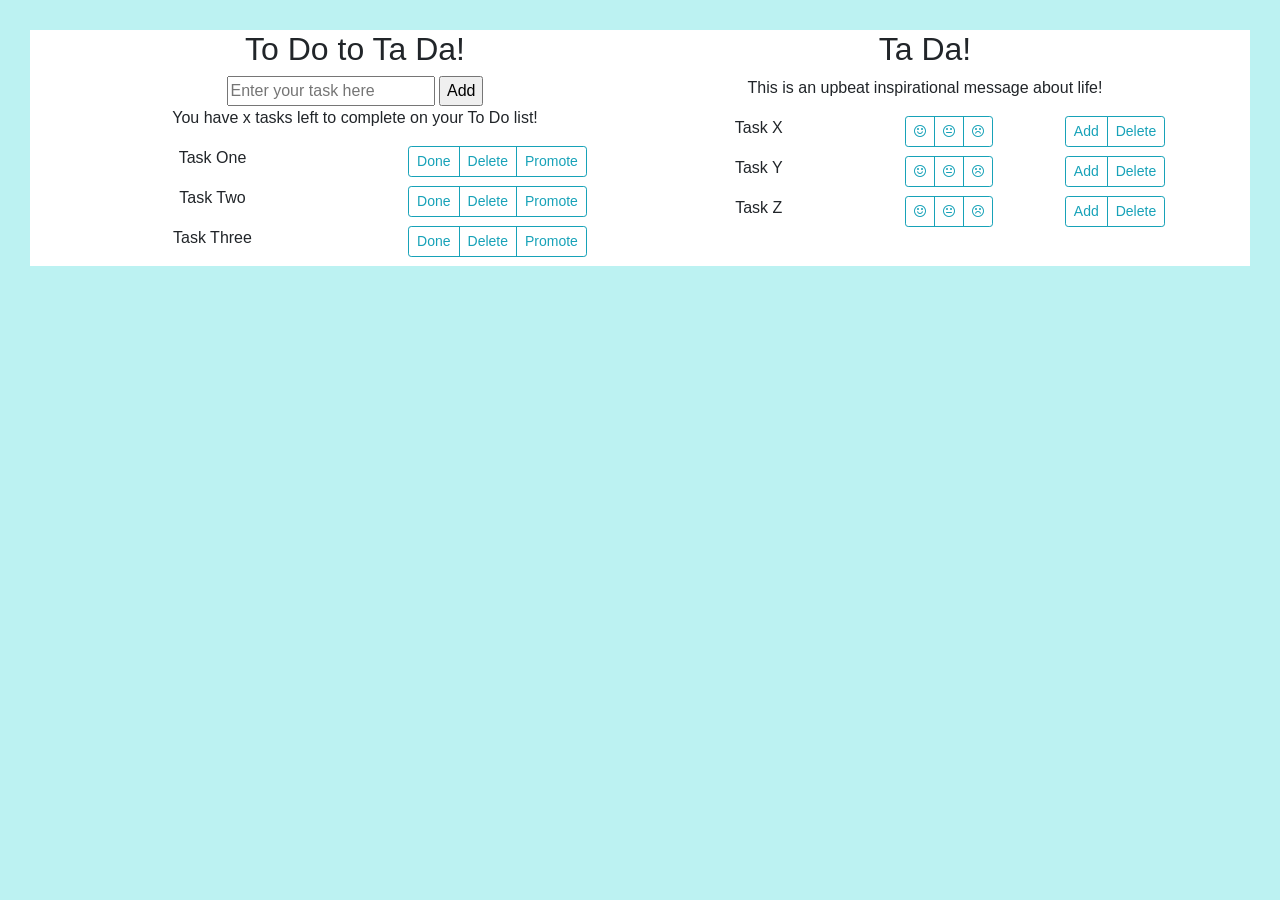
==== commit 3e2190cc: "Changed column size for ta da buttons" ====
--- a/index.html
+++ b/index.html
@@ -84,6 +84,7 @@
                 </div> <!-- responsive section for larger layouts -->
 
                 <!-- ta da section -->
+
                 <div class="col-12 col-sm-6">
                     <!-- responsive section for larger layouts -->
                     <div>
@@ -96,7 +97,7 @@
                     </div> <!-- ta da message row div -->
                     <div class="row">
                         <!-- row div for task x -->
-                        <div class="col-6">
+                        <div class="col-5">
                             <!-- class div for task x -->
                             <p>Task X</p>
                         </div> <!-- class div for task x -->
@@ -112,19 +113,20 @@
                                         aria-hidden="true"></i></button>
                             </div><!-- class div for task x emoticons buttons-->
                         </div><!-- class div for task x emoticons-->
-
-                        <div class="col-3">
-                            <!-- class div for task y button group-->
+                        <div class="col-4">
+                            <!-- class div for task x button group-->
                             <div class="btn-group" role="group" aria-label="Ta Da List Buttons">
-                                <!-- class div for task y buttons-->
+                                <!-- class div for task x buttons-->
                                 <button type="button" class="btn btn-outline-info btn-sm">Add</button>
                                 <button type="button" class="btn btn-outline-info btn-sm">Delete</button>
-                            </div> <!-- class div for task y buttons-->
-                        </div> <!-- class div for task y button group-->
-                    </div> <!-- row div for task y -->
+                            </div> <!-- class div for task x buttons-->
+                        </div> <!-- class div for task x button group-->
+                    </div> <!-- row div for task x -->
+
+
                     <div class="row">
                         <!-- row div for task y -->
-                        <div class="col-6">
+                        <div class="col-5">
                             <!-- class div for task y -->
                             <p>Task Y</p>
                         </div> <!-- class div for task y -->
@@ -140,8 +142,7 @@
                                         aria-hidden="true"></i></button>
                             </div><!-- class div for task y emoticons buttons-->
                         </div><!-- class div for task y emoticons-->
-
-                        <div class="col-3">
+                        <div class="col-4">
                             <!-- class div for task y button group-->
                             <div class="btn-group" role="group" aria-label="Ta Da List Buttons">
                                 <!-- class div for task y buttons-->
@@ -154,7 +155,7 @@
 
                     <div class="row">
                         <!-- row div for task z -->
-                        <div class="col-6">
+                        <div class="col-5">
                             <!-- class div for task z -->
                             <p>Task Z</p>
                         </div> <!-- class div for task z -->
@@ -171,7 +172,7 @@
                             </div><!-- class div for task z emoticons buttons-->
                         </div><!-- class div for task z emoticons-->
 
-                        <div class="col-3">
+                        <div class="col-4">
                             <!-- class div for task z button group-->
                             <div class="btn-group" role="group" aria-label="Ta Da List Buttons">
                                 <!-- class div for task z buttons-->
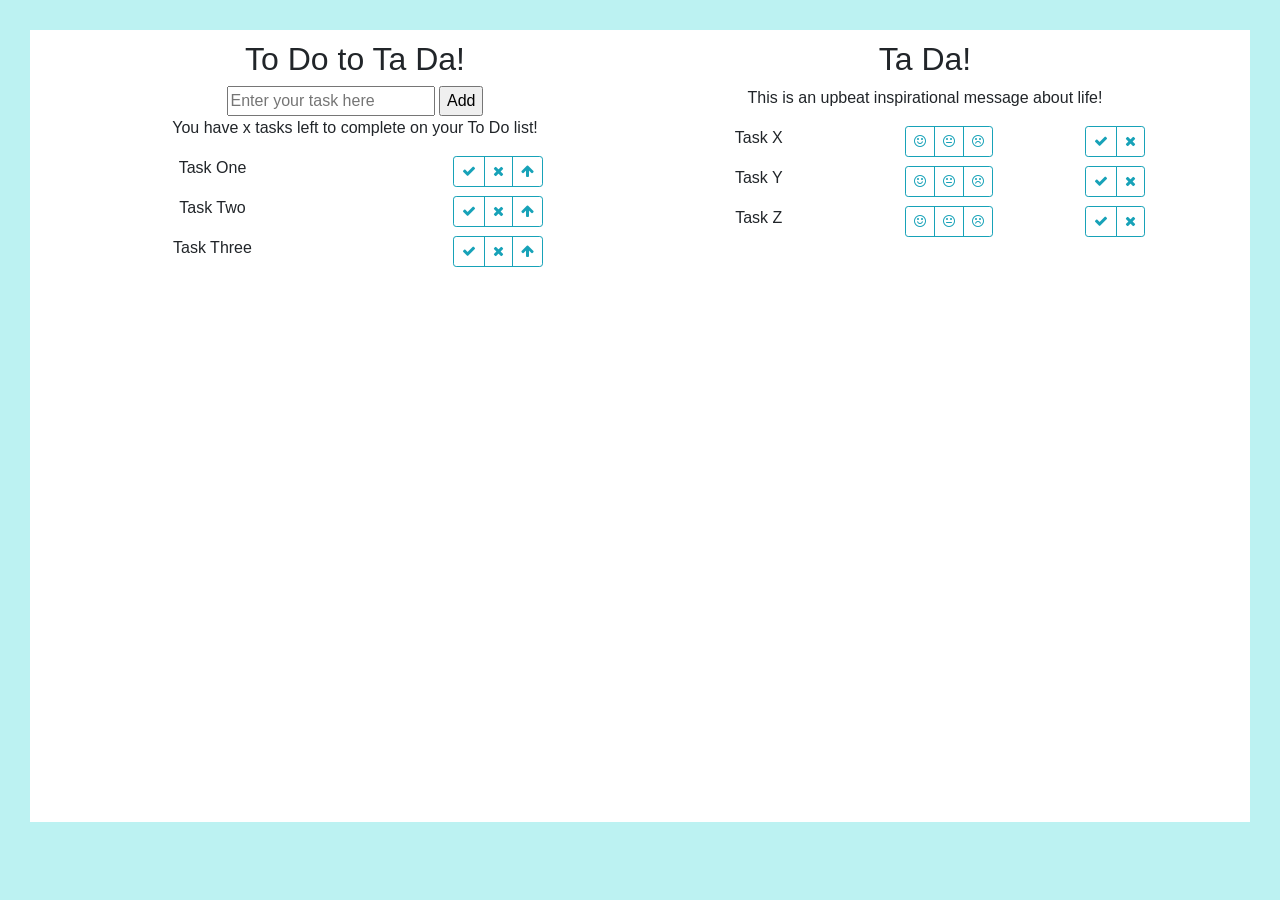
==== commit bde9dca1: "Added margin to h2 and min height to page border" ====
--- a/index.html
+++ b/index.html
@@ -45,9 +45,9 @@
                             <!-- class div for task 1 buttons -->
                             <div class="btn-group" role="group" aria-label="To Do List Buttons">
                                 <!-- div task 1 buttons group -->
-                                <button type="button" class="btn btn-outline-info btn-sm">Done</button>
-                                <button type="button" class="btn btn-outline-info btn-sm">Delete</button>
-                                <button type="button" class="btn btn-outline-info btn-sm">Promote</button>
+                                <button type="button" class="btn btn-outline-info btn-sm"><i class="fa fa-check" aria-hidden="true"></i></button>
+                                <button type="button" class="btn btn-outline-info btn-sm"><i class="fa fa-times" aria-hidden="true"></i></button>
+                                <button type="button" class="btn btn-outline-info btn-sm"><i class="fa fa-arrow-up" aria-hidden="true"></i></button>
                             </div> <!-- div task 1 buttons group -->
                         </div> <!-- class div for task 1 buttons -->
                     </div> <!-- row div for task 1 -->
@@ -60,9 +60,9 @@
                         <div class="col-6">
                             <!-- class div for task 2 buttons-->
                             <div class="btn-group" role="group" aria-label="To Do List Buttons">
-                                <button type="button" class="btn btn-outline-info btn-sm">Done</button>
-                                <button type="button" class="btn btn-outline-info btn-sm">Delete</button>
-                                <button type="button" class="btn btn-outline-info btn-sm">Promote</button>
+                                    <button type="button" class="btn btn-outline-info btn-sm"><i class="fa fa-check" aria-hidden="true"></i></button>
+                                    <button type="button" class="btn btn-outline-info btn-sm"><i class="fa fa-times" aria-hidden="true"></i></button>
+                                    <button type="button" class="btn btn-outline-info btn-sm"><i class="fa fa-arrow-up" aria-hidden="true"></i></button>
                             </div> <!-- class div for task 2 buttons-->
                         </div> <!-- class div for task 2 -->
                     </div> <!-- row div for task 2 -->
@@ -75,9 +75,9 @@
                         <div class="col-6">
                             <!-- class div for task 3 buttons-->
                             <div class="btn-group" role="group" aria-label="To Do List Buttons">
-                                <button type="button" class="btn btn-outline-info btn-sm">Done</button>
-                                <button type="button" class="btn btn-outline-info btn-sm">Delete</button>
-                                <button type="button" class="btn btn-outline-info btn-sm">Promote</button>
+                                    <button type="button" class="btn btn-outline-info btn-sm"><i class="fa fa-check" aria-hidden="true"></i></button>
+                                    <button type="button" class="btn btn-outline-info btn-sm"><i class="fa fa-times" aria-hidden="true"></i></button>
+                                    <button type="button" class="btn btn-outline-info btn-sm"><i class="fa fa-arrow-up" aria-hidden="true"></i></button>
                             </div> <!-- class div for task 3 buttons-->
                         </div> <!-- class div for task 3 -->
                     </div> <!-- row div for task 3 -->
@@ -85,7 +85,7 @@
 
                 <!-- ta da section -->
 
-                <div class="col-12 col-sm-6">
+                <div class="col-12 col-sm-6 ta-da">
                     <!-- responsive section for larger layouts -->
                     <div>
                         <!-- ta da heading row div -->
@@ -117,8 +117,8 @@
                             <!-- class div for task x button group-->
                             <div class="btn-group" role="group" aria-label="Ta Da List Buttons">
                                 <!-- class div for task x buttons-->
-                                <button type="button" class="btn btn-outline-info btn-sm">Add</button>
-                                <button type="button" class="btn btn-outline-info btn-sm">Delete</button>
+                                <button type="button" class="btn btn-outline-info btn-sm"><i class="fa fa-check" aria-hidden="true"></i></button>
+                                <button type="button" class="btn btn-outline-info btn-sm"><i class="fa fa-times" aria-hidden="true"></i></button>
                             </div> <!-- class div for task x buttons-->
                         </div> <!-- class div for task x button group-->
                     </div> <!-- row div for task x -->
@@ -146,8 +146,8 @@
                             <!-- class div for task y button group-->
                             <div class="btn-group" role="group" aria-label="Ta Da List Buttons">
                                 <!-- class div for task y buttons-->
-                                <button type="button" class="btn btn-outline-info btn-sm">Add</button>
-                                <button type="button" class="btn btn-outline-info btn-sm">Delete</button>
+                                <button type="button" class="btn btn-outline-info btn-sm"><i class="fa fa-check" aria-hidden="true"></i></button>
+                                <button type="button" class="btn btn-outline-info btn-sm"><i class="fa fa-times" aria-hidden="true"></i></button>
                             </div> <!-- class div for task y buttons-->
                         </div> <!-- class div for task y button group-->
                     </div> <!-- row div for task y -->
@@ -176,8 +176,8 @@
                             <!-- class div for task z button group-->
                             <div class="btn-group" role="group" aria-label="Ta Da List Buttons">
                                 <!-- class div for task z buttons-->
-                                <button type="button" class="btn btn-outline-info btn-sm">Add</button>
-                                <button type="button" class="btn btn-outline-info btn-sm">Delete</button>
+                                <button type="button" class="btn btn-outline-info btn-sm"><i class="fa fa-check" aria-hidden="true"></i></button>
+                                <button type="button" class="btn btn-outline-info btn-sm"><i class="fa fa-times" aria-hidden="true"></i></button>
                             </div> <!-- class div for task z buttons-->
                         </div> <!-- class div for task z button group-->
                     </div> <!-- row div for task z -->
--- a/styles.css
+++ b/styles.css
@@ -6,4 +6,13 @@
 .page-border{
     background-color: white;
     margin: 30px;
+    min-height: 88vh;
 }
+
+.ta-da {
+    min-width: 340px;
+}
+
+h2 {
+    margin-top: 10px;
+}
